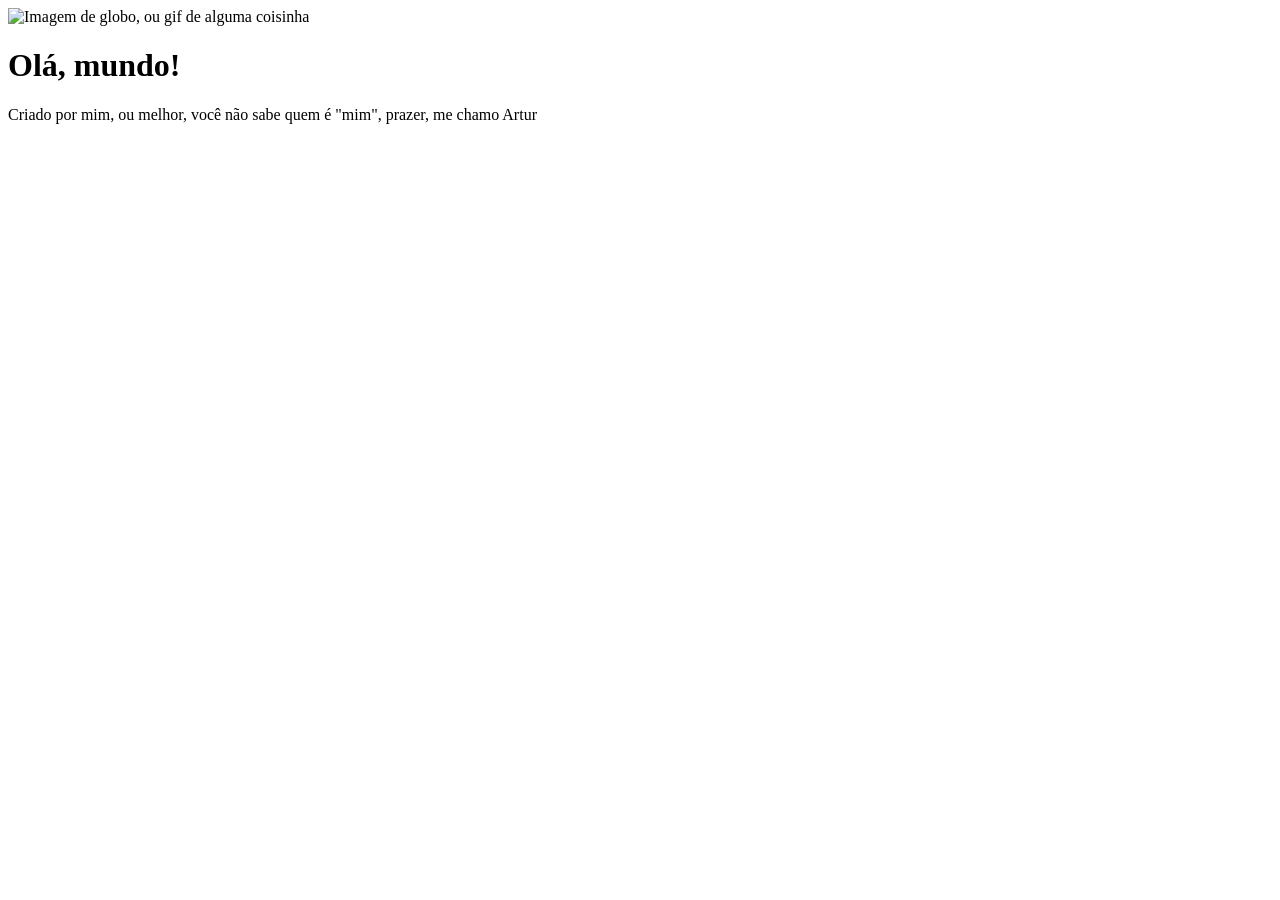
==== docs/index.html @ 36c343a9 "organizando as pastas" ====
<!DOCTYPE html>
<html lang="en">
<head>
   <meta charset="UTF-8">
   <meta http-equiv="X-UA-Compatible" content="IE=edge">
   <meta name="viewport" content="width=device-width, initial-scale=1.0">
   <link rel="stylesheet" href="styles/index.css">
   <title>Undefined</title>
</head>
<body>
   <header> 
      <img draggable="false" src="images/eart.svg" alt="Imagem de globo, ou gif de alguma coisinha">
      <h1>Olá, mundo!</h1> 
   </header>

   <main> 
      <div id="float-button" draggable="false">
      </div>
   </main>

   <footer> Criado por mim, ou melhor, você não sabe quem é "mim", prazer, me chamo Artur</footer>

   <script src="scripts/index.js"></script>
</body>
</html>
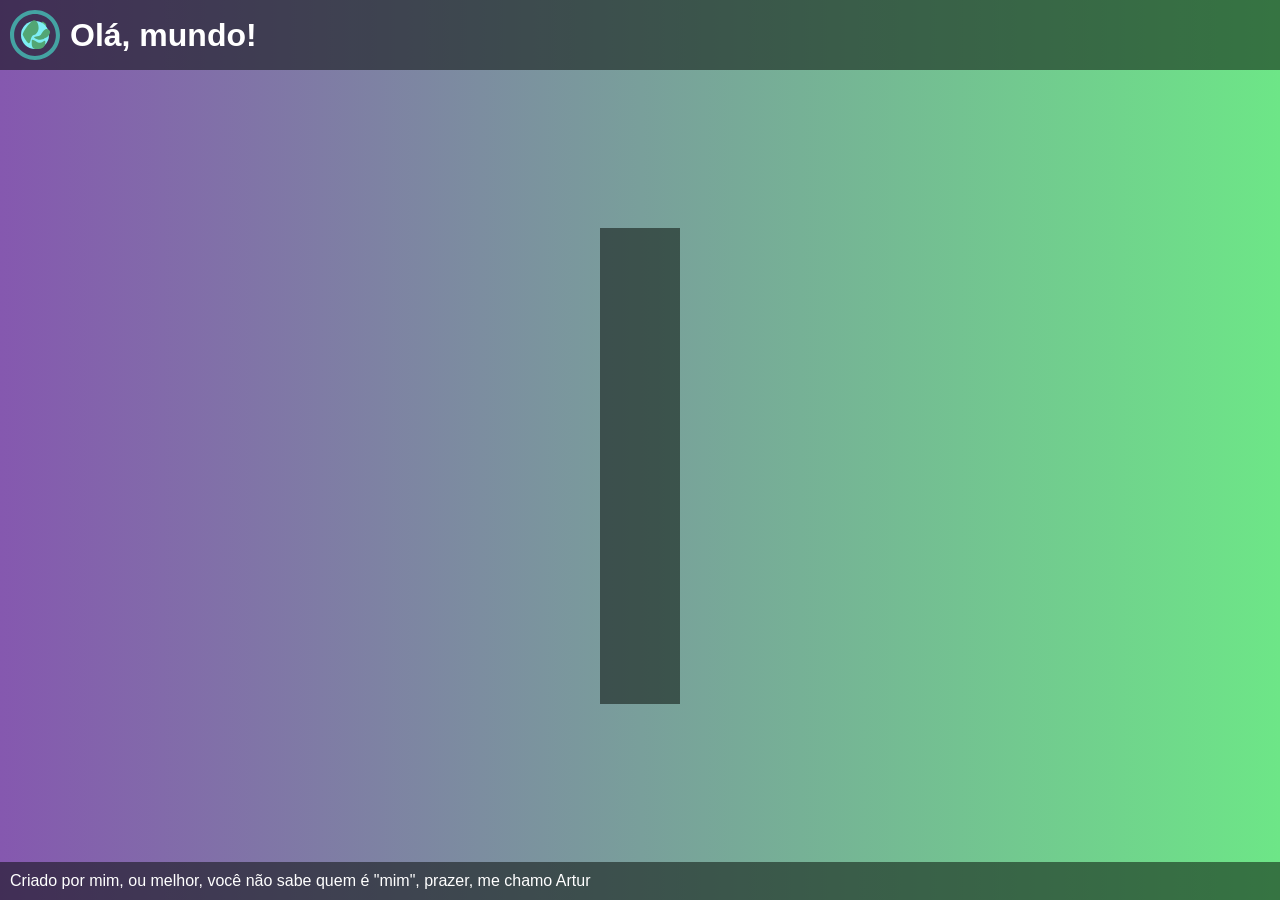
==== commit 6a9b1168: "organzinando links" ====
--- a/docs/index.html
+++ b/docs/index.html
@@ -4,12 +4,12 @@
    <meta charset="UTF-8">
    <meta http-equiv="X-UA-Compatible" content="IE=edge">
    <meta name="viewport" content="width=device-width, initial-scale=1.0">
-   <link rel="stylesheet" href="styles/index.css">
+   <link rel="stylesheet" href="public/styles/index.css">
    <title>Undefined</title>
 </head>
 <body>
    <header> 
-      <img draggable="false" src="images/eart.svg" alt="Imagem de globo, ou gif de alguma coisinha">
+      <img draggable="false" src="public/images/eart.svg" alt="Imagem de globo, ou gif de alguma coisinha">
       <h1>Olá, mundo!</h1> 
    </header>
 
@@ -20,6 +20,6 @@
 
    <footer> Criado por mim, ou melhor, você não sabe quem é "mim", prazer, me chamo Artur</footer>
 
-   <script src="scripts/index.js"></script>
+   <script src="public/scripts/index.js"></script>
 </body>
 </html>
--- a/docs/public/styles/index.css
+++ b/docs/public/styles/index.css
@@ -0,0 +1,72 @@
+* {
+   margin: 0;
+   padding: 0;
+   box-sizing: border-box;
+   font-family: var(--main-font); 
+}
+
+:root {
+   --back-color1: rgb(133, 88, 175); 
+   --back-color2: rgb(109, 230, 135); 
+   --button-color: rgb(87, 128, 190);  
+   --button-hover: rgb(104, 216, 123); 
+   --content-transparent: rgba(1, 7, 0, 0.507); 
+   --main-font: sans-serif; 
+}
+
+body {
+   background-image: linear-gradient(90deg, var(--back-color1), var(--back-color2));
+   background-size: 100%;
+   width: 100%;
+   height: 100vh;
+   display: flex;
+   flex-direction: column;
+   justify-content: space-between;
+}
+
+header {
+   display: flex;
+   align-items: center;
+   color: white;
+   padding: 10px;
+   background-color: var(--content-transparent);
+}
+
+header img {
+   width: 50px;
+   margin-right: 10px;
+}
+
+main {
+   height: 100%;
+   display: flex;
+   align-items: center;
+}
+
+#float-button {
+   margin: auto;
+   padding: 40px;
+   width: 10px;
+   height: 60%;
+   background-color: var(--content-transparent);
+   transition: all 1s ease-in-out;
+}
+#float-button:hover {
+   border-radius: 50px;
+   width: 50px;
+   height: 50px;
+   background: var(--button-hover);
+   transition: all 1s ease-in-out;
+   transform: rotate(360deg);
+   border: 10px solid var(--content-transparent);
+}
+
+footer {
+   width: 100%;
+   height: 40px;
+   color: white;
+   background-color: var(--content-transparent);
+   align-items: center;
+   display: flex;
+   padding: 10px; 
+}
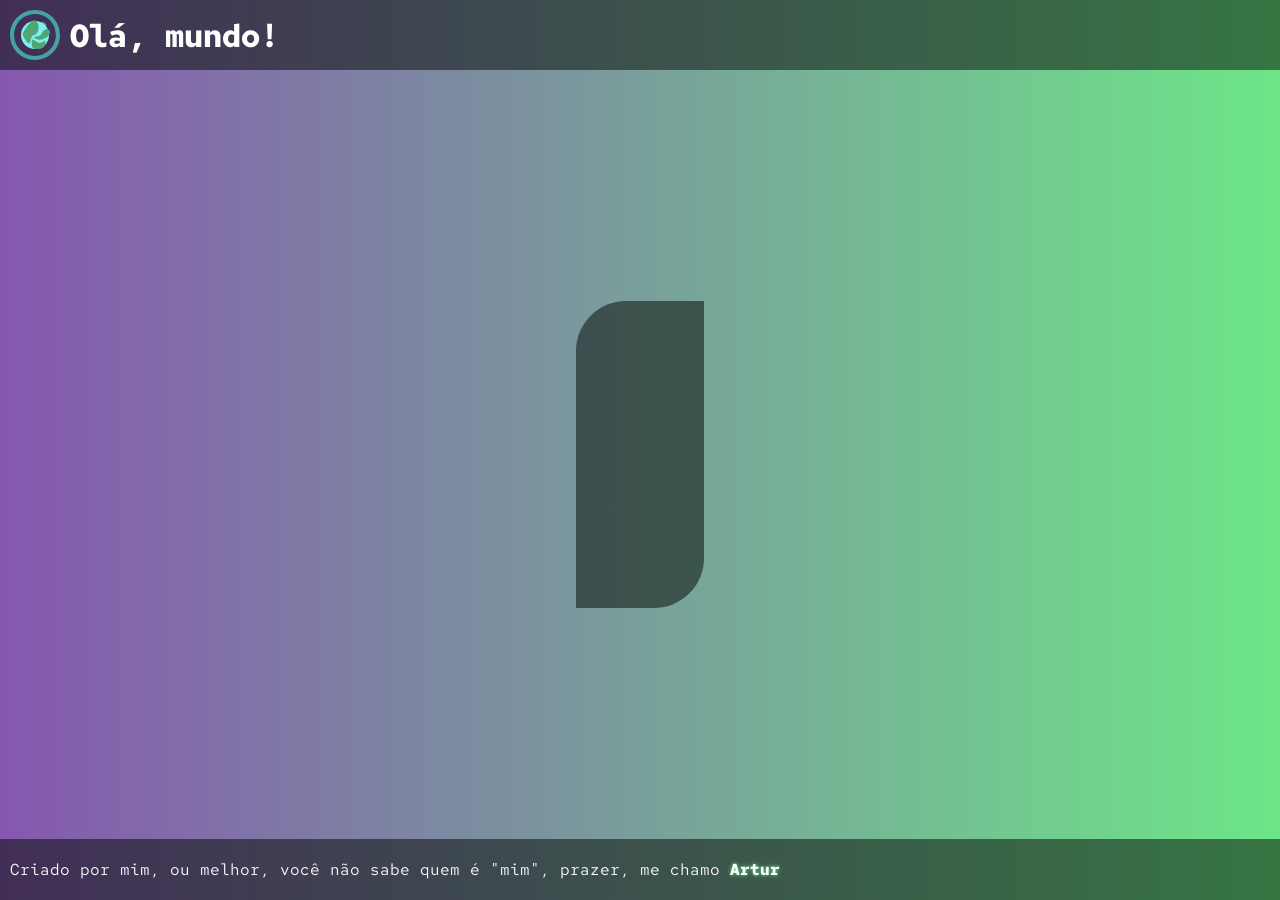
==== commit c48ff002: "add link for linkedin" ====
--- a/docs/index.html
+++ b/docs/index.html
@@ -18,7 +18,11 @@
       </div>
    </main>
 
-   <footer> Criado por mim, ou melhor, você não sabe quem é "mim", prazer, me chamo Artur</footer>
+   <footer>
+      <p>Criado por mim, ou melhor, você não sabe quem é "mim", prazer, me chamo 
+         <a id="im" href="https://www.linkedin.com/in/artur-dantas-rodrigues-84246b1b9/" target="_blank">Artur</a>
+      </p>
+   </footer>
 
    <script src="public/scripts/index.js"></script>
 </body>
--- a/docs/public/styles/index.css
+++ b/docs/public/styles/index.css
@@ -1,3 +1,5 @@
+@import url('https://fonts.googleapis.com/css2?family=Red+Hat+Mono&display=swap'); 
+
 * {
    margin: 0;
    padding: 0;
@@ -11,7 +13,7 @@
    --button-color: rgb(87, 128, 190);  
    --button-hover: rgb(104, 216, 123); 
    --content-transparent: rgba(1, 7, 0, 0.507); 
-   --main-font: sans-serif; 
+   --main-font: 'Red Hat Mono', monospace; 
 }
 
 body {
@@ -32,7 +34,17 @@
    background-color: var(--content-transparent);
 }
 
+@keyframes rotation {
+   0% {
+      transform: rotate(0deg);
+   }
+   100% {
+      transform: rotate(740deg);
+   }
+}
+
 header img {
+   animation: rotation 6s infinite alternate;
    width: 50px;
    margin-right: 10px;
 }
@@ -46,13 +58,14 @@
 #float-button {
    margin: auto;
    padding: 40px;
-   width: 10px;
-   height: 60%;
+   width: 10%;
+   height: 40%;
+   border-radius: 50px 0;
    background-color: var(--content-transparent);
    transition: all 1s ease-in-out;
 }
 #float-button:hover {
-   border-radius: 50px;
+   border-radius: 0 50px;
    width: 50px;
    height: 50px;
    background: var(--button-hover);
@@ -63,10 +76,34 @@
 
 footer {
    width: 100%;
-   height: 40px;
+   font-size: 1em;
+   height: auto;
    color: white;
    background-color: var(--content-transparent);
    align-items: center;
    display: flex;
-   padding: 10px; 
-}+   padding: 20px 10px; 
+   transition: all .5s ease-in-out;
+}
+
+footer a {
+   transition: all .5s ease-in-out;
+   text-decoration: none;
+   color: white;
+   font-weight: bold;
+   text-shadow: 0 0 4px var(--back-color2);
+   padding: 20px 0;
+}
+
+#im:hover {
+   transition: all .5s ease-in-out;
+   font-size: 1.3em;
+   margin: 10px 0;
+   text-shadow: 0 0 4px white;
+   color: var(--back-color2);
+}
+
+#im:hover::after {
+   content: "< Meu Linkedin (⌐■_■)";
+   margin-left: 10px;
+}
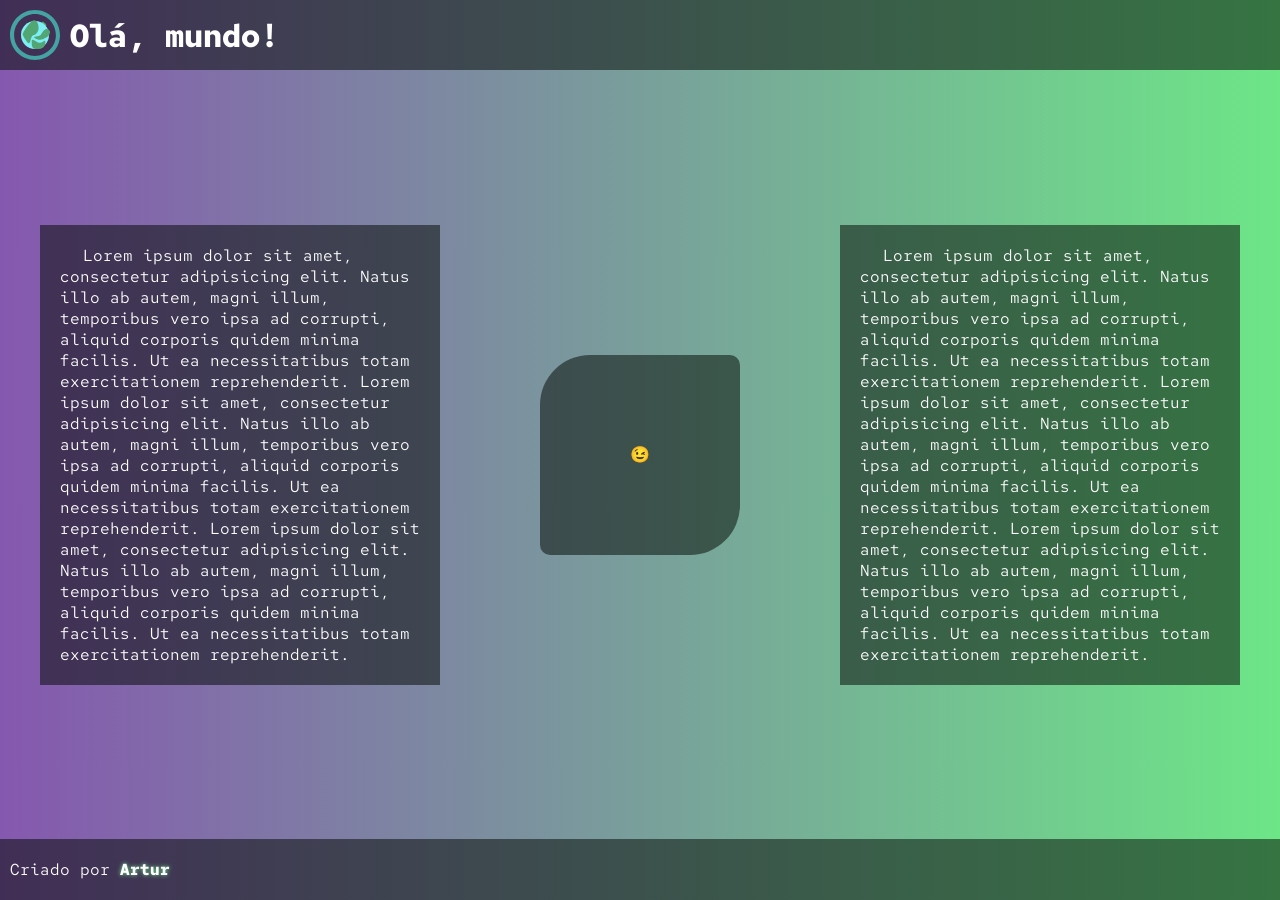
==== commit 1047d36f: "adicionando conteúdo criei dois article's, além disso também estilizei a barra de scroll" ====
--- a/docs/index.html
+++ b/docs/index.html
@@ -14,12 +14,23 @@
    </header>
 
    <main> 
+      <article>
+         Lorem ipsum dolor sit amet, consectetur adipisicing elit. Natus illo ab autem, magni illum, temporibus vero ipsa ad corrupti, aliquid corporis quidem minima facilis. Ut ea necessitatibus totam exercitationem reprehenderit.
+         Lorem ipsum dolor sit amet, consectetur adipisicing elit. Natus illo ab autem, magni illum, temporibus vero ipsa ad corrupti, aliquid corporis quidem minima facilis. Ut ea necessitatibus totam exercitationem reprehenderit.
+         Lorem ipsum dolor sit amet, consectetur adipisicing elit. Natus illo ab autem, magni illum, temporibus vero ipsa ad corrupti, aliquid corporis quidem minima facilis. Ut ea necessitatibus totam exercitationem reprehenderit.
+      </article>
       <div id="float-button" draggable="false">
+         <p>😉</p>
       </div>
+      <article>
+         Lorem ipsum dolor sit amet, consectetur adipisicing elit. Natus illo ab autem, magni illum, temporibus vero ipsa ad corrupti, aliquid corporis quidem minima facilis. Ut ea necessitatibus totam exercitationem reprehenderit.
+         Lorem ipsum dolor sit amet, consectetur adipisicing elit. Natus illo ab autem, magni illum, temporibus vero ipsa ad corrupti, aliquid corporis quidem minima facilis. Ut ea necessitatibus totam exercitationem reprehenderit.
+         Lorem ipsum dolor sit amet, consectetur adipisicing elit. Natus illo ab autem, magni illum, temporibus vero ipsa ad corrupti, aliquid corporis quidem minima facilis. Ut ea necessitatibus totam exercitationem reprehenderit.
+      </article>
    </main>
 
    <footer>
-      <p>Criado por mim, ou melhor, você não sabe quem é "mim", prazer, me chamo 
+      <p>Criado por  
          <a id="im" href="https://www.linkedin.com/in/artur-dantas-rodrigues-84246b1b9/" target="_blank">Artur</a>
       </p>
    </footer>
--- a/docs/public/styles/index.css
+++ b/docs/public/styles/index.css
@@ -13,12 +13,22 @@
    --button-color: rgb(87, 128, 190);  
    --button-hover: rgb(104, 216, 123); 
    --content-transparent: rgba(1, 7, 0, 0.507); 
+   --content-transparent-white: rgba(255, 255, 255, 0.507); 
    --main-font: 'Red Hat Mono', monospace; 
 }
 
+::-webkit-scrollbar {
+   background-color: var(--back-color1);
+   width: 10px;
+}
+::-webkit-scrollbar-thumb {
+   background-color: var(--content-transparent);
+   border-radius: 50px;
+}
+
+
 body {
    background-image: linear-gradient(90deg, var(--back-color1), var(--back-color2));
-   background-size: 100%;
    width: 100%;
    height: 100vh;
    display: flex;
@@ -47,27 +57,59 @@
    animation: rotation 6s infinite alternate;
    width: 50px;
    margin-right: 10px;
+   transition: all 1s ease-out;
+}
+header img:hover {
+   transition: all 1.5s ease-in-out;
+   animation: rotation .2s infinite;
+   filter: drop-shadow(0 0 5px var(--back-color1)) blur(1px);
 }
 
 main {
-   height: 100%;
+   width: auto;
    display: flex;
-   align-items: center;
+   flex-wrap: wrap;
+   padding: 20px;
+   margin: 20px;
+   gap: 10px;
+}
+
+main article {
+   text-indent: 23px;
+   padding: 20px;
+   background-color: var(--content-transparent);
+   max-width: 400px;
+   color: white;
+   transition: all .4s ease-in-out;
+}
+main article:hover {
+   background-color: var(--content-transparent-white);
+   color: black;
+   font-weight: bold;
+   transition: all .4s ease-in-out;
 }
 
 #float-button {
    margin: auto;
-   padding: 40px;
-   width: 10%;
-   height: 40%;
-   border-radius: 50px 0;
+   width: 200px;
+   height: 200px;
+   display: flex;
+   align-items: center;
+   border-radius: 50px 10px;
    background-color: var(--content-transparent);
    transition: all 1s ease-in-out;
 }
+
+#float-button p {
+   margin: auto;
+}
+
 #float-button:hover {
-   border-radius: 0 50px;
-   width: 50px;
-   height: 50px;
+   border-radius: 10px 50px;
+   width: 100px;
+   height: 100px;
+   color: white;
+   font-size: 3em;
    background: var(--button-hover);
    transition: all 1s ease-in-out;
    transform: rotate(360deg);
@@ -80,9 +122,11 @@
    height: auto;
    color: white;
    background-color: var(--content-transparent);
+   align-self: flex-end;
    align-items: center;
    display: flex;
    padding: 20px 10px; 
+
    transition: all .5s ease-in-out;
 }
 
@@ -104,6 +148,6 @@
 }
 
 #im:hover::after {
-   content: "< Meu Linkedin (⌐■_■)";
+   content: "< Meu Linkedin ^_^";
    margin-left: 10px;
 }
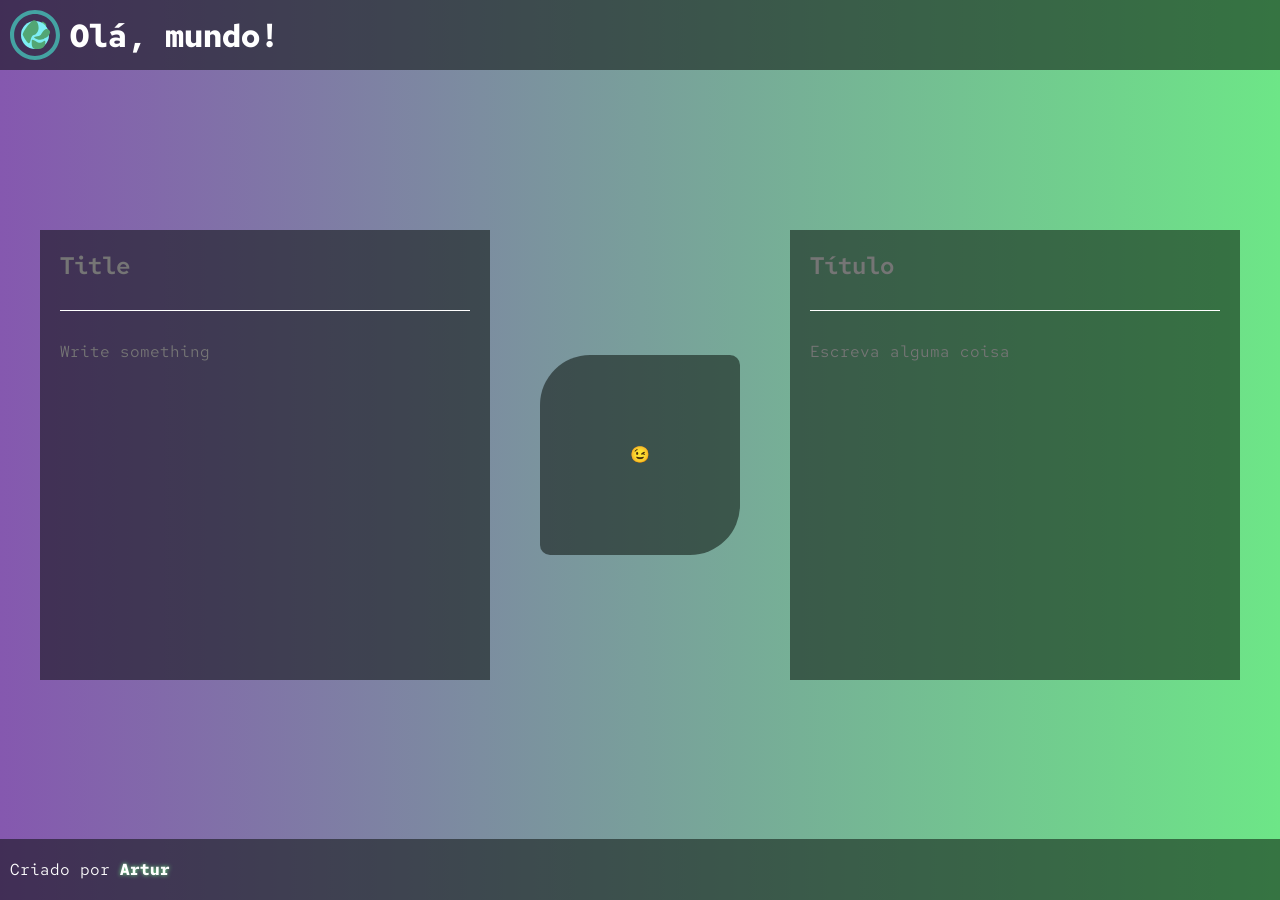
==== commit 397a6a54: "Testing textarea" ====
--- a/docs/index.html
+++ b/docs/index.html
@@ -15,17 +15,15 @@
 
    <main> 
       <article>
-         Lorem ipsum dolor sit amet, consectetur adipisicing elit. Natus illo ab autem, magni illum, temporibus vero ipsa ad corrupti, aliquid corporis quidem minima facilis. Ut ea necessitatibus totam exercitationem reprehenderit.
-         Lorem ipsum dolor sit amet, consectetur adipisicing elit. Natus illo ab autem, magni illum, temporibus vero ipsa ad corrupti, aliquid corporis quidem minima facilis. Ut ea necessitatibus totam exercitationem reprehenderit.
-         Lorem ipsum dolor sit amet, consectetur adipisicing elit. Natus illo ab autem, magni illum, temporibus vero ipsa ad corrupti, aliquid corporis quidem minima facilis. Ut ea necessitatibus totam exercitationem reprehenderit.
+         <textarea name="title" id="title" cols="30" rows="10" placeholder="Title"></textarea>
+         <textarea name="text" id="text" cols="30" rows="10" placeholder="Write something"></textarea>
       </article>
       <div id="float-button" draggable="false">
          <p>😉</p>
       </div>
       <article>
-         Lorem ipsum dolor sit amet, consectetur adipisicing elit. Natus illo ab autem, magni illum, temporibus vero ipsa ad corrupti, aliquid corporis quidem minima facilis. Ut ea necessitatibus totam exercitationem reprehenderit.
-         Lorem ipsum dolor sit amet, consectetur adipisicing elit. Natus illo ab autem, magni illum, temporibus vero ipsa ad corrupti, aliquid corporis quidem minima facilis. Ut ea necessitatibus totam exercitationem reprehenderit.
-         Lorem ipsum dolor sit amet, consectetur adipisicing elit. Natus illo ab autem, magni illum, temporibus vero ipsa ad corrupti, aliquid corporis quidem minima facilis. Ut ea necessitatibus totam exercitationem reprehenderit.
+         <textarea name="title" id="title" cols="30" rows="10" placeholder="Título"></textarea>
+         <textarea name="text" id="text" cols="30" rows="10" placeholder="Escreva alguma coisa"></textarea>
       </article>
    </main>
 
--- a/docs/public/styles/index.css
+++ b/docs/public/styles/index.css
@@ -5,6 +5,7 @@
    padding: 0;
    box-sizing: border-box;
    font-family: var(--main-font); 
+   scroll-behavior: smooth;
 }
 
 :root {
@@ -26,6 +27,16 @@
    border-radius: 50px;
 }
 
+/* this is for mozila */
+::-moz-selection {
+   background-color: var(--content-transparent);
+}
+
+::selection {
+   background-color: var(--content-transparent);
+   color: var(--back-color2);
+}
+
 
 body {
    background-image: linear-gradient(90deg, var(--back-color1), var(--back-color2));
@@ -37,6 +48,7 @@
 }
 
 header {
+   font-weight: bolder;
    display: flex;
    align-items: center;
    color: white;
@@ -75,14 +87,38 @@
 }
 
 main article {
-   text-indent: 23px;
    padding: 20px;
    background-color: var(--content-transparent);
-   max-width: 400px;
+   height: auto;
+   max-height: 450px;
+   max-width: 450px;
    color: white;
    transition: all .4s ease-in-out;
+   overflow-y: hidden;
 }
-main article:hover {
+
+main article #title{
+   font-size: 1.5em;
+   border-bottom: 1px solid;
+   margin-bottom: 25px;
+   height: 15%;
+   max-height: 30%;
+   overflow: hidden;
+   font-weight: 600;
+}
+
+main article textarea{
+   font-size: 1em;
+   width: 100%;
+   background-color: transparent;
+   border: none;
+   height: calc(100% - 100px);
+   color: white;
+   outline: none;
+   resize: none;
+}
+
+main article.contraste {
    background-color: var(--content-transparent-white);
    color: black;
    font-weight: bold;
@@ -141,9 +177,8 @@
 
 #im:hover {
    transition: all .5s ease-in-out;
-   font-size: 1.3em;
-   margin: 10px 0;
-   text-shadow: 0 0 4px white;
+   font-size: 1.2em;
+   text-shadow: 0 0 10px var(--content-transparent);
    color: var(--back-color2);
 }
 
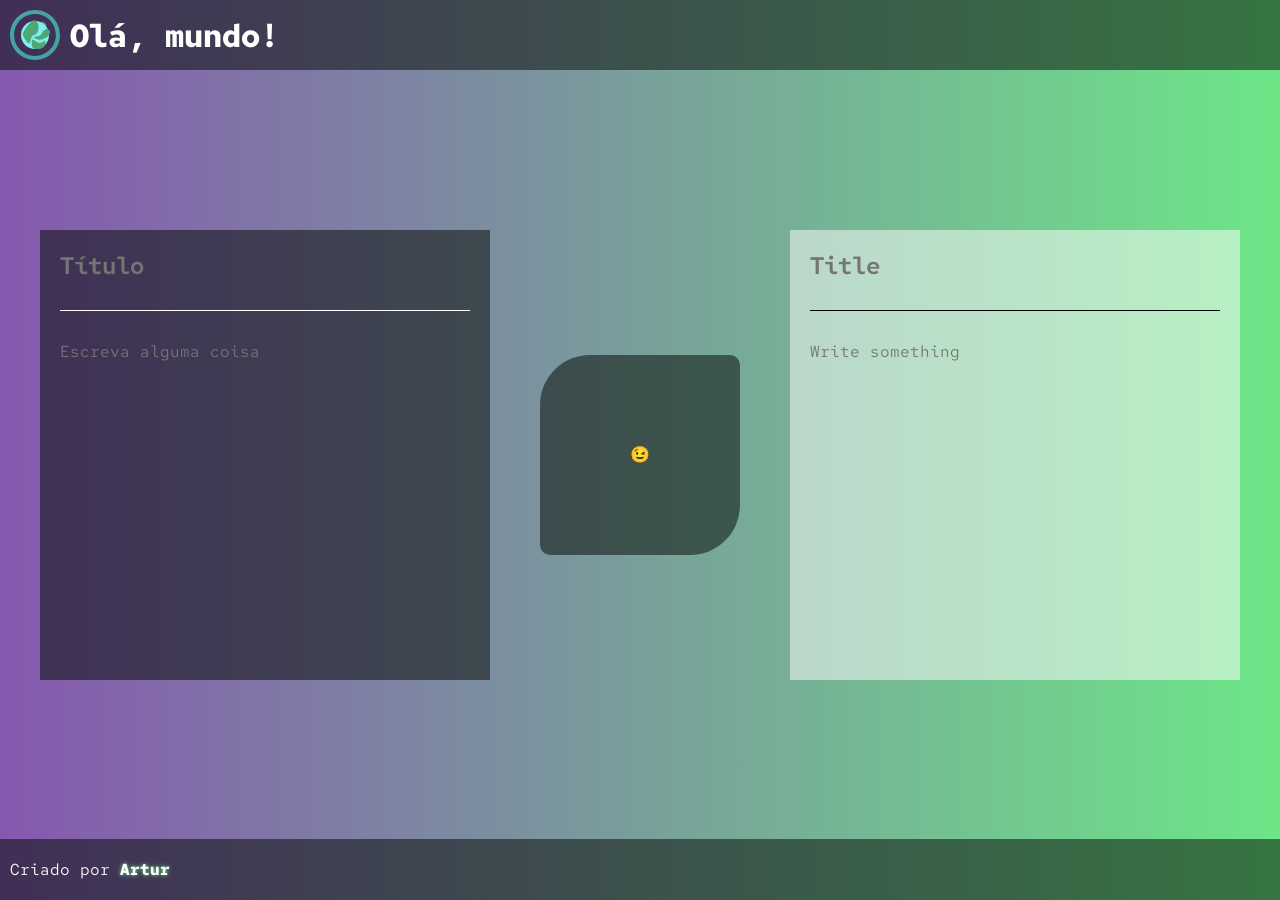
==== commit 7920a5c1: "adding contrast example" ====
--- a/docs/index.html
+++ b/docs/index.html
@@ -15,15 +15,15 @@
 
    <main> 
       <article>
-         <textarea name="title" id="title" cols="30" rows="10" placeholder="Title"></textarea>
-         <textarea name="text" id="text" cols="30" rows="10" placeholder="Write something"></textarea>
+         <textarea name="title" id="title" cols="30" rows="10" placeholder="Título"></textarea>
+         <textarea name="text" id="text" cols="30" rows="10" placeholder="Escreva alguma coisa"></textarea>
       </article>
       <div id="float-button" draggable="false">
          <p>😉</p>
       </div>
-      <article>
-         <textarea name="title" id="title" cols="30" rows="10" placeholder="Título"></textarea>
-         <textarea name="text" id="text" cols="30" rows="10" placeholder="Escreva alguma coisa"></textarea>
+      <article class="contraste">
+         <textarea class="contraste" name="title" id="title" cols="30" rows="10" placeholder="Title"></textarea>
+         <textarea class="contraste" name="text" id="text" cols="30" rows="10" placeholder="Write something"></textarea>
       </article>
    </main>
 
--- a/docs/public/styles/index.css
+++ b/docs/public/styles/index.css
@@ -109,21 +109,26 @@
 
 main article textarea{
    font-size: 1em;
+   color: white;
    width: 100%;
    background-color: transparent;
    border: none;
    height: calc(100% - 100px);
-   color: white;
    outline: none;
    resize: none;
 }
 
-main article.contraste {
+article.contraste {
    background-color: var(--content-transparent-white);
    color: black;
    font-weight: bold;
    transition: all .4s ease-in-out;
 }
+
+textarea.contraste {
+   color: black;
+}
+
 
 #float-button {
    margin: auto;
